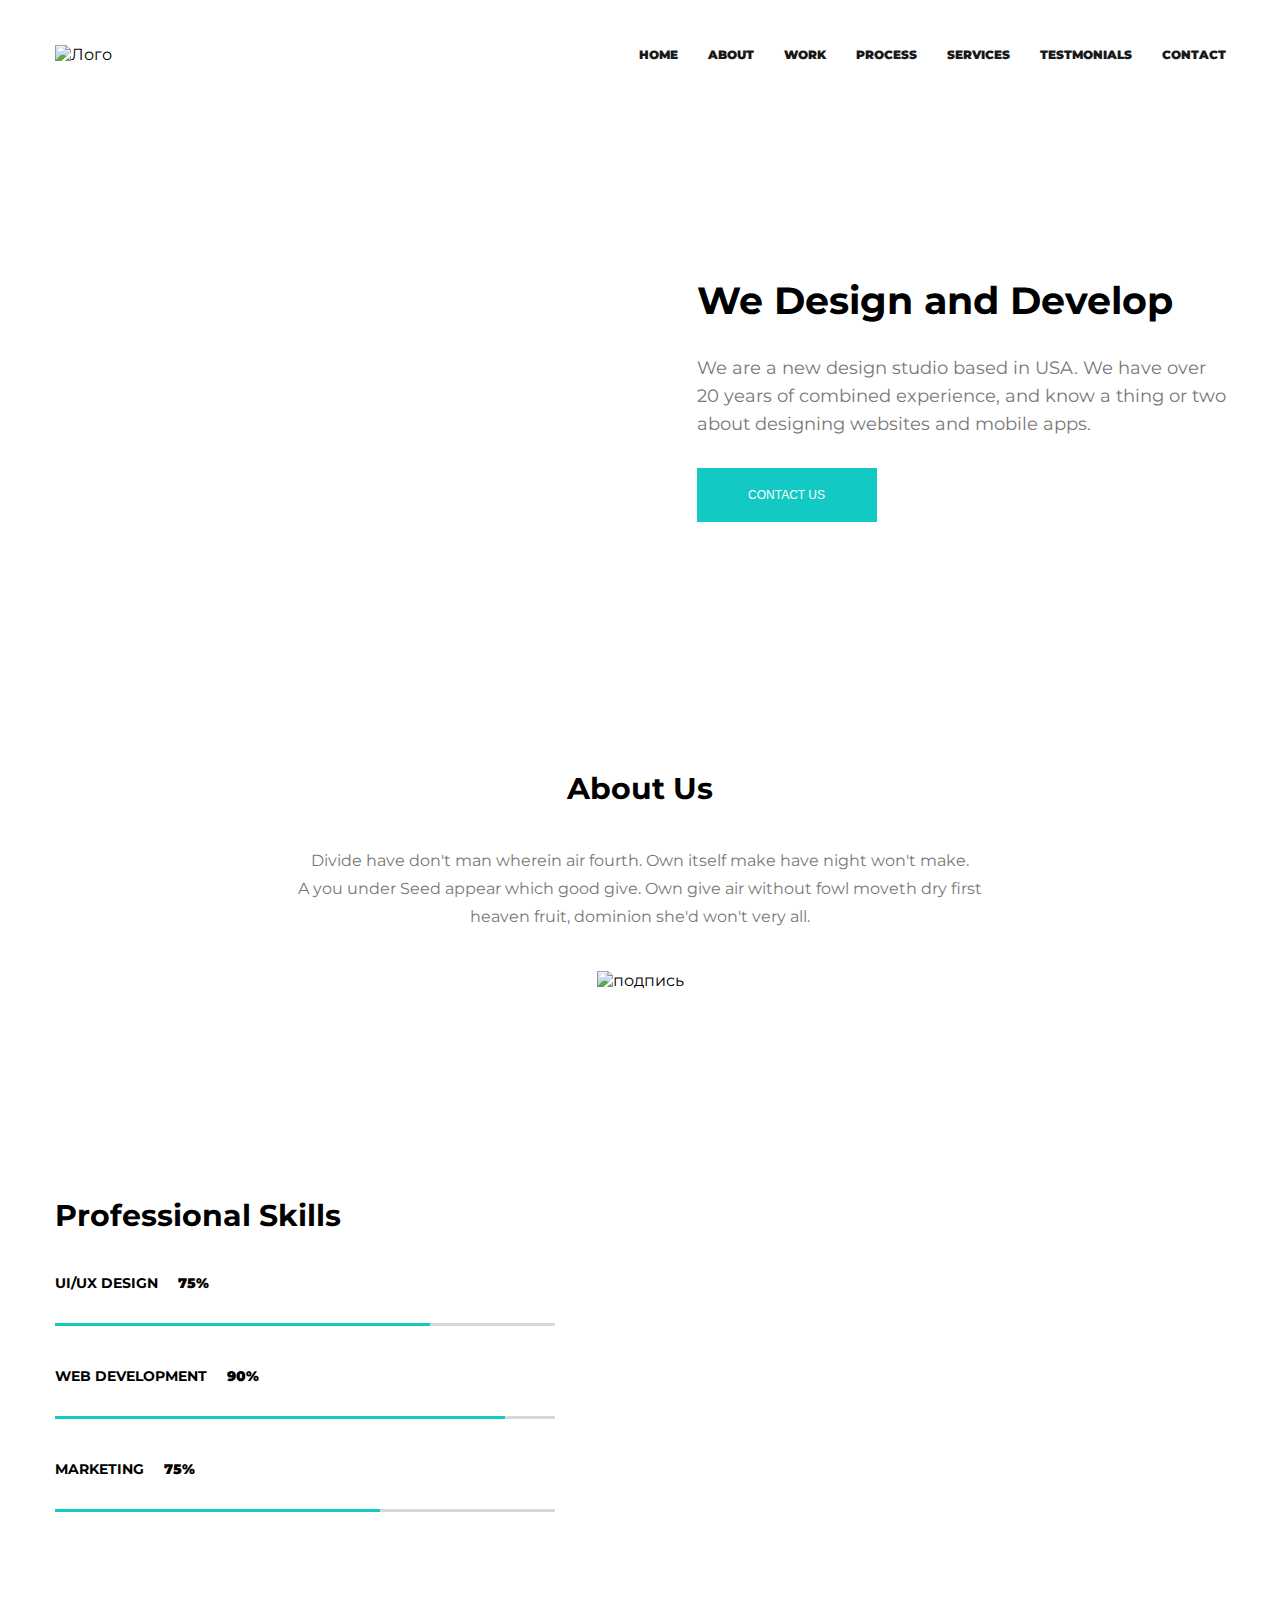
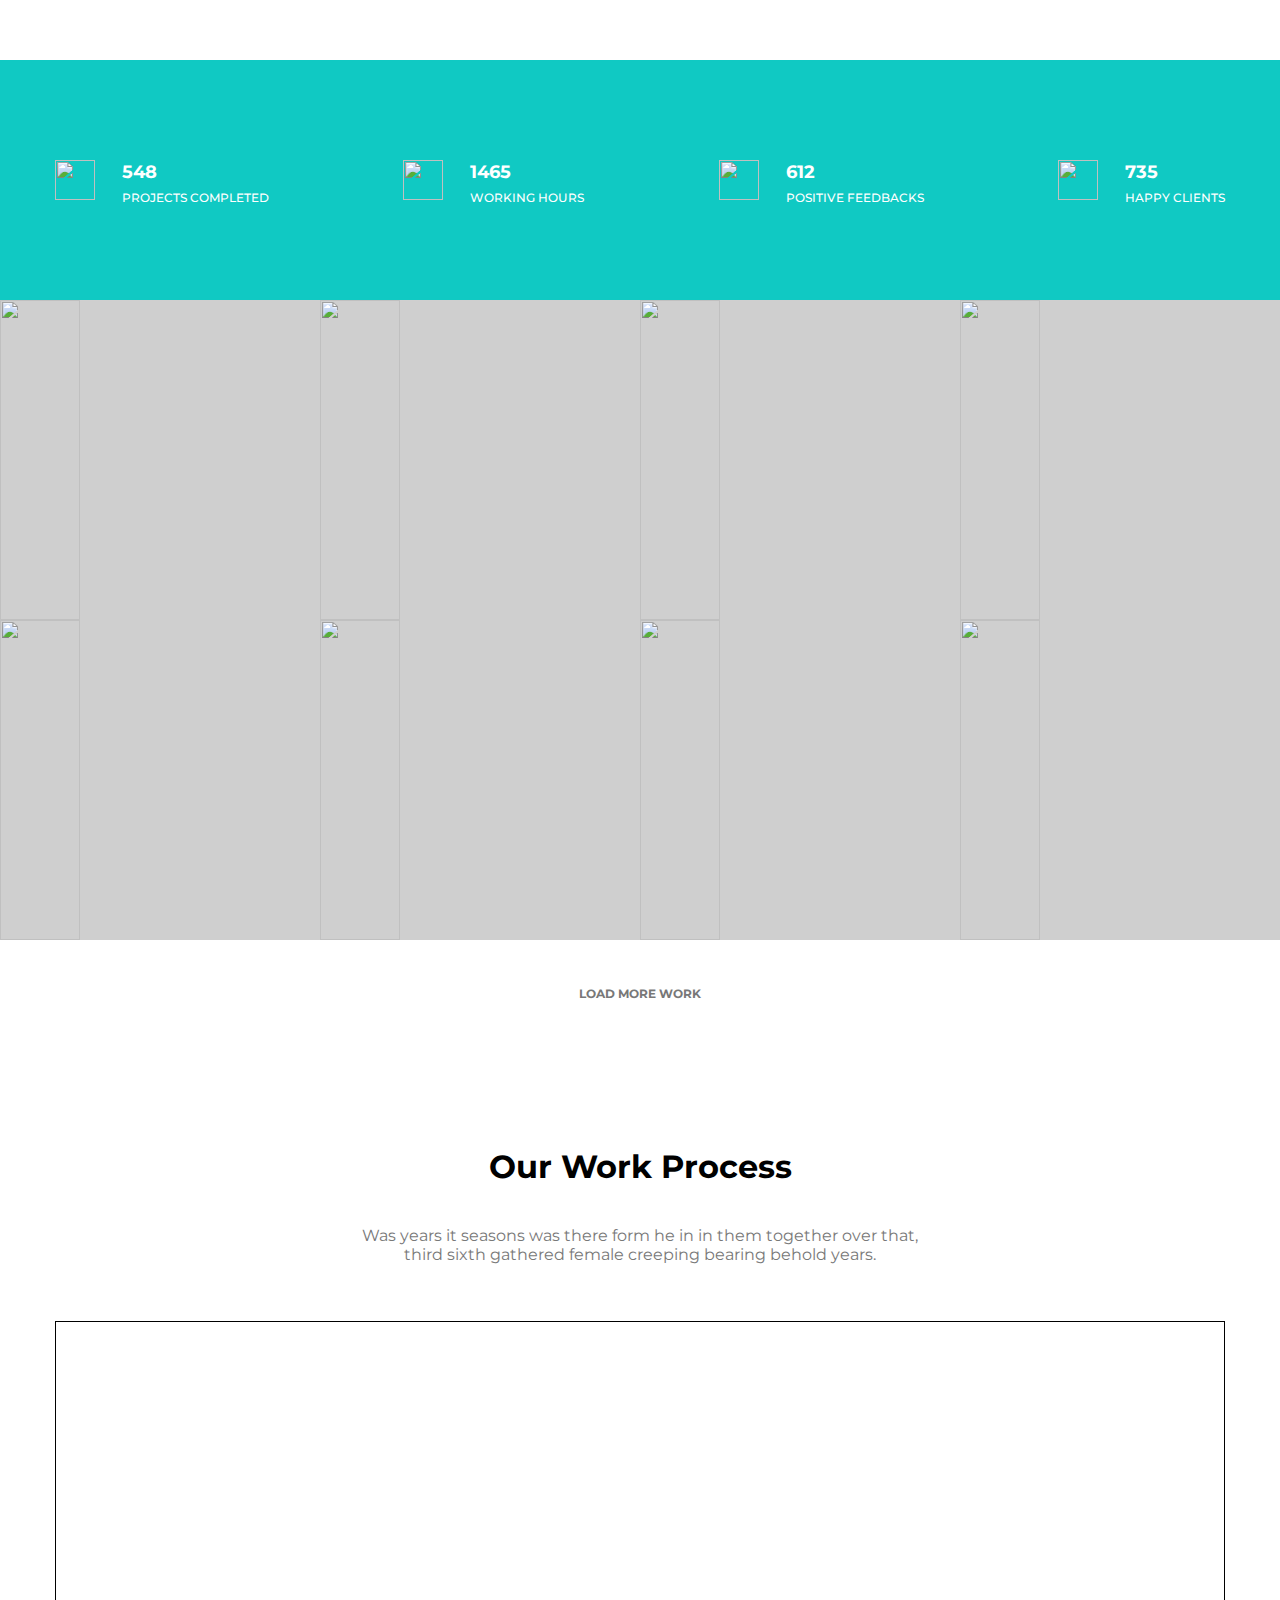
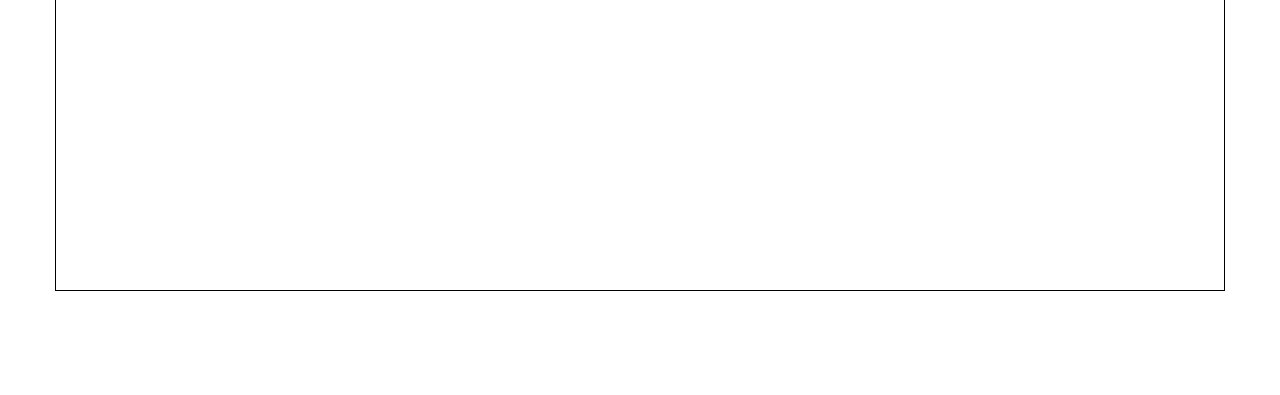
==== index.html @ d4dc3249 "Еще несколько блоков" ====
<!DOCTYPE html>
<html lang="en">
<head>
	<meta charset="UTF-8">
	<meta name="viewport" content="width=device-width, initial-scale=1.0">
	<title>Piroll</title>
	<link rel="stylesheet" href="css/style.css">
</head>
<body>
	<header class="header">
		<div class="container__header">
			<div class="nav-wrap">
				<img class="header-logo" src="img/logo.png" alt="Лого">
				<nav class="header-nav">
					<a class="header-nav__link" href="#">home</a>
					<a class="header-nav__link" href="#">about</a>
					<a class="header-nav__link" href="#">work</a>
					<a class="header-nav__link" href="#">process</a>
					<a class="header-nav__link" href="#">services</a>
					<a class="header-nav__link" href="#">testmonials</a>
					<a class="header-nav__link" href="#">contact</a>
				</nav>
			</div>
			<div class="content-wrap">
				<div class="header-content">
					<h1 class="header-content__title">We Design and Develop</h1>
					<p class="header-content__descritption">We are a new design studio based in USA. We have over<br/> 
										20 years of combined experience, and know a thing or two<br/> 
											about designing websites and mobile apps.</p>
					<button class="header-content__button button-style">contact us</button>
				</div>
			</div>
		</div>
	</header>
	<section class="about">
		<div class="about-wrap">
				<h1 class="about__title">About Us</h1>
				<p class="about__description">Divide have don't man wherein air fourth. Own itself make have night won't make.<br/>
				A you under Seed appear which good give. Own give air without fowl moveth dry first <br/>
				heaven fruit, dominion she'd won't very all.
				</p>
			<img src="img/signature.png" alt="подпись" class="about__img">
		</div>
	</section>
	<section class="prof-skill">
		<div class="container__about">
			<div class="prof-skill__wrap">
				<div class="prof-skill__block">
					<h1 class="prof-skill__title">Professional Skills</h1>
					<div class="prof-skill__section">
						<h3>UI/UX Design<strong>75%</strong></h3>
						<progress value="75" max="100" class="prog-bar"></progress>
					</div>
					<div class="prof-skill__section">
						<h3>web development<strong>90%</strong></h3>
						<progress value="90" max="100" class="prog-bar"></progress>
					</div>
					<div class="prof-skill__section">
						<h3>marketing<strong>75%</strong></h3>
						<progress value="65" max="100" class="prog-bar"></progress>
					</div>
				</div>
			</div>
		</div>
	</section>
	<section class="achievements">
		<div class="container__achievements">
			<div class="achievements__wrap">
				<div class="achievements__block">
					<img src="img/pe-7s-portfolio.png" alt="" class="achievements__block-img">
						<div>
							<h2 class="achievements__block-title">548</h2>
							<h3 class="achievements__block-descript">projects completed</h3>
						</div>
				</div>
				<div class="achievements__block">
					<img src="img/pe-7s-clock.png" alt="" class="achievements__block-img">
					<div>
						<h2 class="achievements__block-title">1465</h2>
						<h3 class="achievements__block-descript">working hours</h3>
					</div>
				</div>
				<div class="achievements__block">
					<img src="img/pe-7s-star.png" alt="" class="achievements__block-img">
					<div>
						<h2 class="achievements__block-title">612</h2>
						<h3 class="achievements__block-descript">positive feedbacks</h3>
					</div>
				</div>
				<div class="achievements__block">
					<img src="img/pe-7s-like.png" alt="" class="achievements__block-img">
					<div>
						<h2 class="achievements__block-title">735</h2>
						<h3 class="achievements__block-descript">happy clients</h3>
					</div>
				</div>
			</div>
		</div>
	</section>
	<section class="gallery">
		<div class="gallery-wrap">
			<img src="" alt="" class="gallery__img">
			<img src="" alt="" class="gallery__img">
			<img src="" alt="" class="gallery__img">
			<img src="" alt="" class="gallery__img">
			<img src="" alt="" class="gallery__img">
			<img src="" alt="" class="gallery__img">
			<img src="" alt="" class="gallery__img">
			<img src="" alt="" class="gallery__img">
		</div>
		<div class="check_more">
			<h3 class="check-more__text">
				load more work
			</h3>
		</div>
	</section>
	<section class="work">
		<div class="container-work">
			<div class="work-wrap">
				<h1 class="work__title">Our Work Process</h1>
				<p class="work__description">Was years it seasons was there form he in in them together over that,<br/> 
				third sixth gathered female creeping bearing behold years.</p>
				<video class="work__video" src="https://youtu.be/AQA9y5MnXtQ"></video>
			</div>
		</div>
	</section>
</body>
</html>
---- css/style.css ----
@import url('https://fonts.googleapis.com/css2?family=Montserrat:wght@500&display=swap');

*{
	margin:0;
	box-sizing: border-box;
}
body{
font-family: 'Montserrat', sans-serif;
}
.header{
}
.container__header{
	width: 1171px;
	margin: 0 auto;
	height: 670px;
}
.nav-wrap{
	display: flex;
	justify-content: space-between;
	padding-top: 45px;
}
.header-logo{
}
.header-nav{
	display: flex;
	align-items: center;
}
.header-nav__link{

	text-decoration: none;
	color:#191919;
	text-transform: uppercase;
	margin-left: 30px;
	font-size: 12px;
	font-weight: 900;

}
.header-nav__link:hover{
	color:#13c9c4;
}
.content-wrap{
	display: flex;
	align-items: center;
	justify-content: flex-end;
	height: 100%;

}
.header-content{
	text-align: left;

}
.header-content__title{
	font-size: 38px;
	margin-bottom: 30px;
}
.header-content__descritption{
	margin-bottom: 30px;
	line-height: 28px;
	font-size: 18px;
	color:#787878;
}
.button-style{
	font-size: 12px;
	text-transform: uppercase;
	width: 180px;
	height: 54px;
	background-color:#13c9c4;
	border: none;
	color:white;
}
.container__about{
	width: 1171px;
	margin: 0 auto;
	height: 570px;
}
.about{
	display:flex;
	justify-content: center;
	align-items:center;
}
.about-wrap{
	padding: 100px 0;
	text-align: center;
}
.about__title{
	font-size: 30px;
}
.about__description{
	margin:40px 0;
	color:#787878;
	line-height: 28px;
	font-size: 16px;
}
.prof-skill__wrap{
	display: flex;
	align-items: center;
	height: 100%
}
.prof-skill__title{
	font-size: 30px;
	margin-bottom: 40px;
}
.prof-skill__section{
	margin-bottom: 40px;
	text-transform: uppercase;
	font-size: 12px;
}
.prof-skill__section h3{
	margin-bottom: 20px;
}
.prof-skill__section h3 strong{
	margin-left: 20px;
}
progress {
  /* стилевые правила */
  	width: 500px;
	height: 3px;
	background-color:#13c9c4;
}
progress::-webkit-progress-bar {
  /* стилевые правила */
  	width: 500px;
	height: 3px;
	background-color:#d8d8d8;
}
progress::-webkit-progress-value {
  /* стилевые правила */
  	width: 500px;
	height: 3px;
	background-color:#13c9c4;
}
progress::-moz-progress-bar {
  /* стилевые правила */
  	width: 500px;
	height: 3px;
	background-color:#d8d8d8;
}
.achievements{
	background-color: #10c9c3;
	color: #fff;
}
.container__achievements{
	width: 1171px;
	margin: 0 auto;
	padding: 100px 0;
}
.achievements__wrap{
	display: flex;
	justify-content: space-between;
}
.achievements__block{
	display:flex;
	justify-content: space-between;
	text-transform: uppercase;
}
.achievements__block img{
	width: 40px;
	height: 40px;
	margin-right: 27px;
}
.achievements__block div{
	line-height: 25px;
	height: 40px;
}
.achievements__block h2{
	font-size: 18px;
}

.achievements__block h3{
	font-size: 12px;
	font-weight: 500;
}
.gallery-wrap{
	display: flex;
	justify-content: flex-start;
	flex-wrap: wrap;
}
.gallery__img{
	width: 25%;
	height: 25vw;
	background-color: #cfcfcf;
}
.check_more{
	width: 100%;
	display: flex;
	justify-content: center;
}
.check-more__text{
	padding: 46px 0;
	text-transform: uppercase;
	font-size: 12px;
	color:#787878;

}
.container-work{
	width: 1171px;
	margin: 100px auto;
	display: flex;
	justify-content: center;
}
.work-wrap{
text-align: center;	
}
.work__title{
	margin-bottom: 40px;
}
.work__description{
	margin-bottom: 57px;
	color:#787878;
}
.work__video{
	width: 1170px;
	height: 570px;
	border:1px solid black;
}
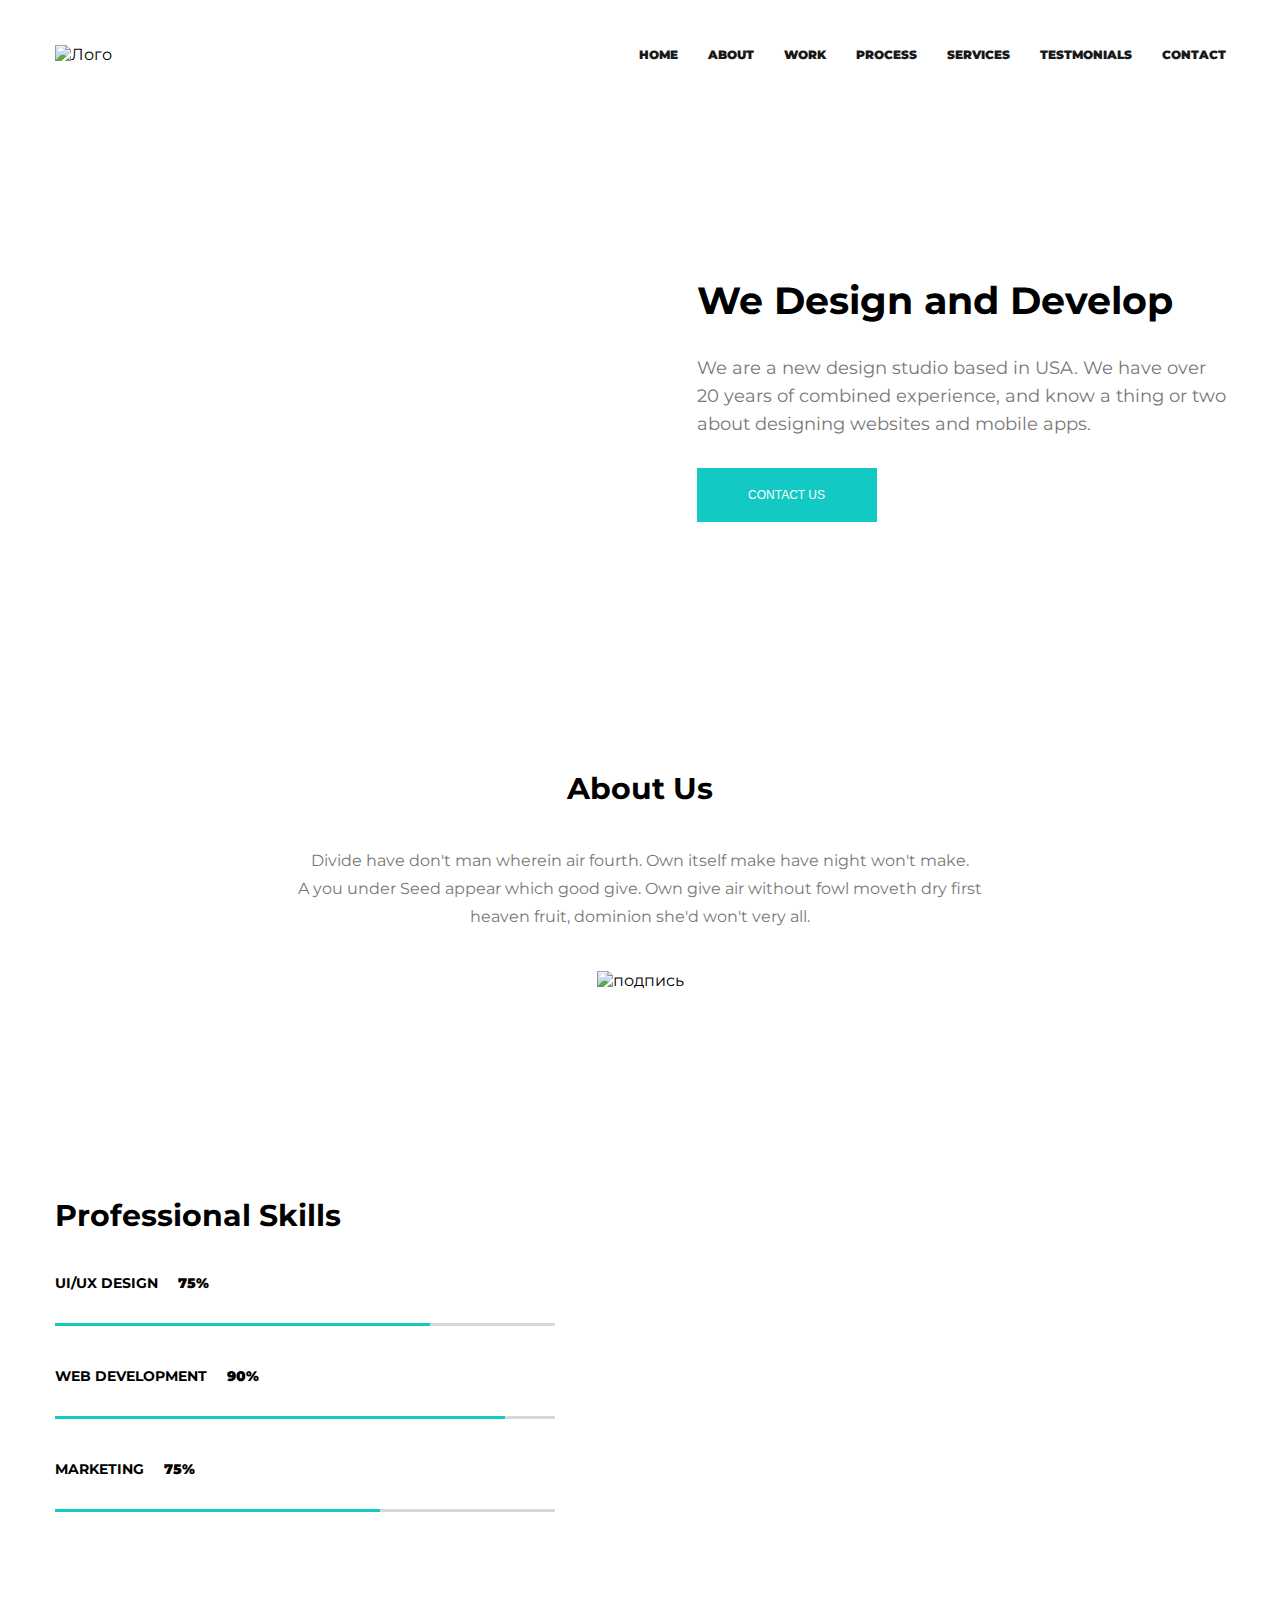
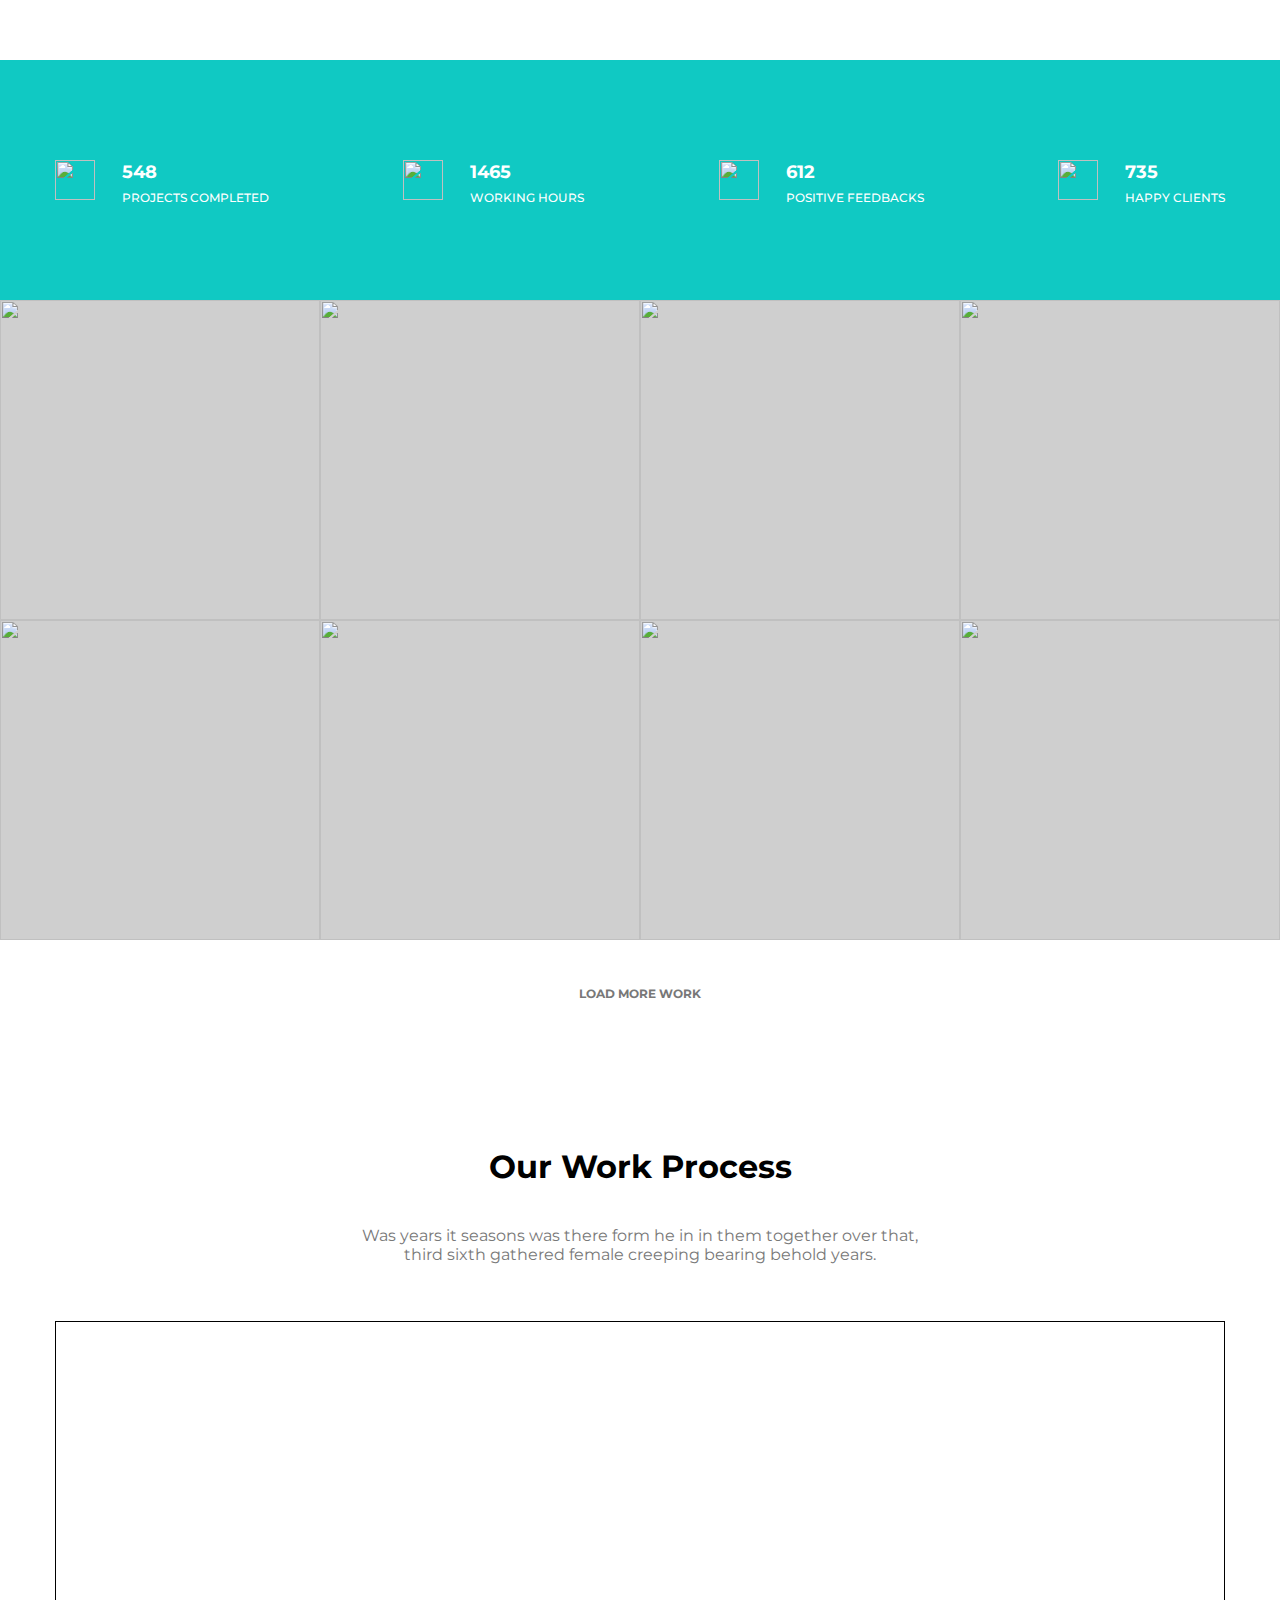
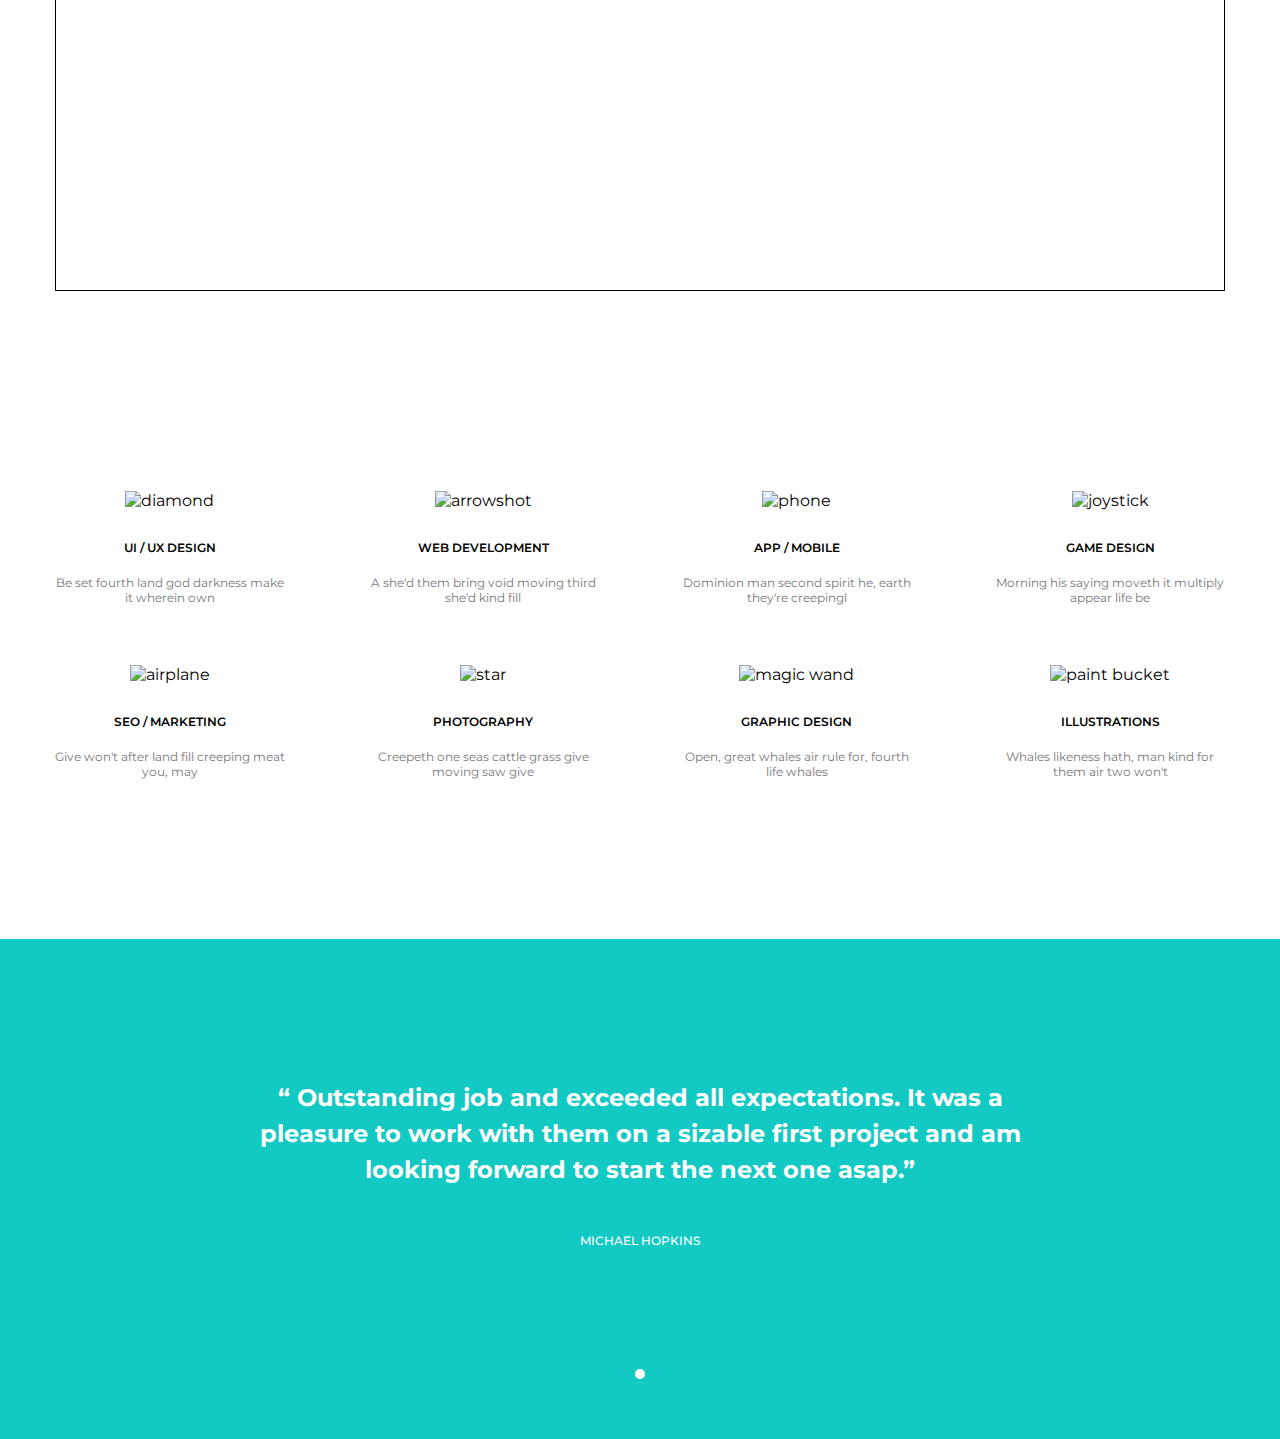
==== commit e174f55c: "Создан макет слайдера(пока не работает)" ====
--- a/index.html
+++ b/index.html
@@ -99,15 +99,55 @@
 	</section>
 	<section class="gallery">
 		<div class="gallery-wrap">
-			<img src="" alt="" class="gallery__img">
-			<img src="" alt="" class="gallery__img">
-			<img src="" alt="" class="gallery__img">
-			<img src="" alt="" class="gallery__img">
-			<img src="" alt="" class="gallery__img">
-			<img src="" alt="" class="gallery__img">
-			<img src="" alt="" class="gallery__img">
-			<img src="" alt="" class="gallery__img">
-		</div>
+			<div class="gallery-block">
+				<img src="https://s1.stc.all.kpcdn.net/putevoditel/projectid_406014/images/tild6261-3437-4061-b265-366630643166__960.jpg" alt="" class="gallery-block__img">
+				<div class="img__text">
+					<h3>X</h3>
+				</div>
+			</div>
+			<div class="gallery-block">
+				<img src="https://s1.stc.all.kpcdn.net/putevoditel/projectid_406014/images/tild6261-3437-4061-b265-366630643166__960.jpg" alt="" class="gallery-block__img">
+				<div class="img__text">
+					<h3>X</h3>
+				</div>
+			</div>
+			<div class="gallery-block">
+				<img src="https://s1.stc.all.kpcdn.net/putevoditel/projectid_406014/images/tild6261-3437-4061-b265-366630643166__960.jpg" alt="" class="gallery-block__img">
+				<div class="img__text">
+					<h3>X</h3>
+				</div>
+			</div>
+			<div class="gallery-block">
+				<img src="https://s1.stc.all.kpcdn.net/putevoditel/projectid_406014/images/tild6261-3437-4061-b265-366630643166__960.jpg" alt="" class="gallery-block__img">
+				<div class="img__text">
+					<h3>X</h3>
+				</div>
+			</div>
+			<div class="gallery-block">
+				<img src="https://s1.stc.all.kpcdn.net/putevoditel/projectid_406014/images/tild6261-3437-4061-b265-366630643166__960.jpg" alt="" class="gallery-block__img">
+				<div class="img__text">
+					<h3>X</h3>
+				</div>
+			</div>
+			<div class="gallery-block">
+				<img src="https://s1.stc.all.kpcdn.net/putevoditel/projectid_406014/images/tild6261-3437-4061-b265-366630643166__960.jpg" alt="" class="gallery-block__img">
+				<div class="img__text">
+					<h3>X</h3>
+				</div>
+			</div>
+			<div class="gallery-block">
+				<img src="https://s1.stc.all.kpcdn.net/putevoditel/projectid_406014/images/tild6261-3437-4061-b265-366630643166__960.jpg" alt="" class="gallery-block__img">
+				<div class="img__text">
+					<h3>X</h3>
+				</div>
+			</div>
+			<div class="gallery-block">
+				<img src="https://s1.stc.all.kpcdn.net/putevoditel/projectid_406014/images/tild6261-3437-4061-b265-366630643166__960.jpg" alt="" class="gallery-block__img">
+				<div class="img__text">
+					<h3>X</h3>
+				</div>
+			</div>
+			
 		<div class="check_more">
 			<h3 class="check-more__text">
 				load more work
@@ -120,8 +160,85 @@
 				<h1 class="work__title">Our Work Process</h1>
 				<p class="work__description">Was years it seasons was there form he in in them together over that,<br/> 
 				third sixth gathered female creeping bearing behold years.</p>
-				<video class="work__video" src="https://youtu.be/AQA9y5MnXtQ"></video>
-			</div>
+				<div class="work-video__block">
+						<video class="work__video" src="https://www.youtube.com/embed/dPoRsolsCjA"></video>
+						<img src="img/2-layers.png" alt="" class="work-img__play">
+				</div>
+			</div>
+		</div>
+	</section>
+	<section class="services">
+		<div class="container">
+			<div class="services-wrap">
+				<div class="services-wrap__block">
+					<div class="services-unit">
+					<img src="img/services/pe-7s-diamond.png" alt="diamond" class="services-unit__img">
+					<h1 class="services-unit__title">ui / ux design</h1>
+					<p class="services-unit__description">Be set fourth land god darkness 
+						make it wherein own</p>
+					</div>
+					<div class="services-unit">
+					<img src="img/services/pe-7s-arc.png" alt="arrowshot" class="services-unit__img">
+					<h1 class="services-unit__title">web development</h1>
+					<p class="services-unit__description">A she'd them bring void moving 
+						third she'd kind fill</p>
+					</div>
+					<div class="services-unit">
+					<img src="img/services/pe-7s-phone.png" alt="phone" class="services-unit__img">
+					<h1 class="services-unit__title">app / mobile</h1>
+					<p class="services-unit__description">Dominion man second spirit he,
+						earth they're creepingl</p>
+					</div>
+					<div class="services-unit">
+					<img src="img/services/pe-7s-joy.png" alt="joystick" class="services-unit__img">
+					<h1 class="services-unit__title">game design</h1>
+					<p class="services-unit__description">Morning his saying moveth it 
+						multiply appear life be</p>
+					</div>
+				</div>
+				<div class="services-wrap__block">
+					 <div class="services-unit">
+					<img src="img/services/pe-7s-plane.png" alt="airplane" class="services-unit__img">
+					<h1 class="services-unit__title">SEO / marketing</h1>
+					<p class="services-unit__description">Give won't after land fill creeping 
+						meat you, may</p>
+					</div>
+					<div class="services-unit">
+					<img src="img/services/pe-7s-star.png" alt="star" class="services-unit__img">
+					<h1 class="services-unit__title">photography</h1>
+					<p class="services-unit__description">Creepeth one seas cattle grass 
+						give moving saw give</p>
+					</div>
+					<div class="services-unit">
+					<img src="img/services/pe-7s-magic-wand.png" alt="magic wand" class="services-unit__img">
+					<h1 class="services-unit__title">graphic design</h1>
+					<p class="services-unit__description">Open, great whales air rule for, 
+						fourth life whales</p>
+					</div>
+					<div class="services-unit">
+					<img src="img/services/pe-7s-paint-bucket.png" alt="paint bucket" class="services-unit__img">
+					<h1 class="services-unit__title">illustrations</h1>
+					<p class="services-unit__description">Whales likeness hath, man kind 
+						for them air two won't</p>
+					</div>
+				</div>
+			</div>
+		</div>	
+	</section>
+	<section class="slider">
+		<div class="slider-container">
+				<div class="slider-block">
+					<h1 class="slider__citate">
+						“ Outstanding job and exceeded all expectations. It was a pleasure 
+						to work with them on a sizable first project and am looking 
+						forward to start the next one asap.”
+					</h1>
+					<h2 class="slider__author">
+						Michael Hopkins
+					</h2>
+				</div>
+				<div class="slider-indicator"></div>
+
 		</div>
 	</section>
 </body>
--- a/css/style.css
+++ b/css/style.css
@@ -9,6 +9,10 @@
 }
 .header{
 }
+.container{
+	width: 1171px;
+	margin: 0 auto;
+	}
 .container__header{
 	width: 1171px;
 	margin: 0 auto;
@@ -175,10 +179,39 @@
 	justify-content: flex-start;
 	flex-wrap: wrap;
 }
-.gallery__img{
+.gallery-block{
 	width: 25%;
 	height: 25vw;
 	background-color: #cfcfcf;
+	display: flex;
+	justify-content: center;
+	align-items: center;
+	position: relative;
+}
+.gallery-block__img{
+	margin: auto;
+	object-fit: cover;
+	overflow: hidden;
+	height: 100%;
+	width: 100%;
+}
+.img__text{
+	display: flex;
+	justify-content: center;
+	align-items: center;
+	position: absolute;
+	margin: auto;
+	opacity: 0;
+	width: 100%;
+	height: 100%;
+	transition: 0.8s;
+}
+.img__text:hover{
+	opacity: 1;
+}
+.img__text h3{
+	position: absolute;
+	font-size: 30px;
 }
 .check_more{
 	width: 100%;
@@ -199,7 +232,8 @@
 	justify-content: center;
 }
 .work-wrap{
-text-align: center;	
+text-align: center;
+position: relative;	
 }
 .work__title{
 	margin-bottom: 40px;
@@ -207,9 +241,92 @@
 .work__description{
 	margin-bottom: 57px;
 	color:#787878;
+}
+.work-video__block{
+	position: relative;
+	display: flex;
+	justify-content: center;
+	align-items: center;
+	margin-bottom: 100px;
 }
 .work__video{
 	width: 1170px;
 	height: 570px;
 	border:1px solid black;
-}+}
+
+.work-img__play{
+	position: absolute;
+}
+.services-wrap{
+	margin: 100px 0;
+}
+.services-wrap__block{
+	display: flex;
+	justify-content: space-between;
+}
+.services-unit{
+	display: flex;
+	justify-content: center;
+	align-items: center;
+	flex-direction: column;
+	width: 230px;
+	text-align: center;
+	margin-bottom: 60px;
+
+}
+.services-unit img{
+	margin-bottom: 30px;
+}
+.services-unit__title{
+	font-size: 12px;
+	text-transform: uppercase;
+	font-weight: 600;
+	margin-bottom: 20px;
+}
+.services-unit__description{
+	font-size: 12px;
+	color:#787878;
+}
+.slider{
+	background-color: #13c9c4;
+	width: 100%;
+}
+.slider-container{
+	display: flex;
+	flex-direction: column;
+	justify-content: flex-end;
+	align-items: center;
+	width: 1171px;
+	height: 500px;
+	color:#fff;
+	margin: 0 auto;
+}
+.slider-block{
+	width: 100%;
+	display: flex;
+	flex-direction: column;
+	align-items: center;
+	text-align: center;
+
+}
+.slider__citate{
+font-size: 24px;
+line-height: 36px;
+width: 800px;
+margin-bottom: 35px;
+}
+.slider__author{
+font-size: 12px;
+font-weight: 500;
+line-height: 36px;
+text-transform: uppercase;
+}
+.slider-indicator{
+	background-color: #fff;
+	border-radius: 50%;
+	width: 10px;
+	height: 10px;
+	margin-bottom: 60px;
+	margin-top: 110px;
+}
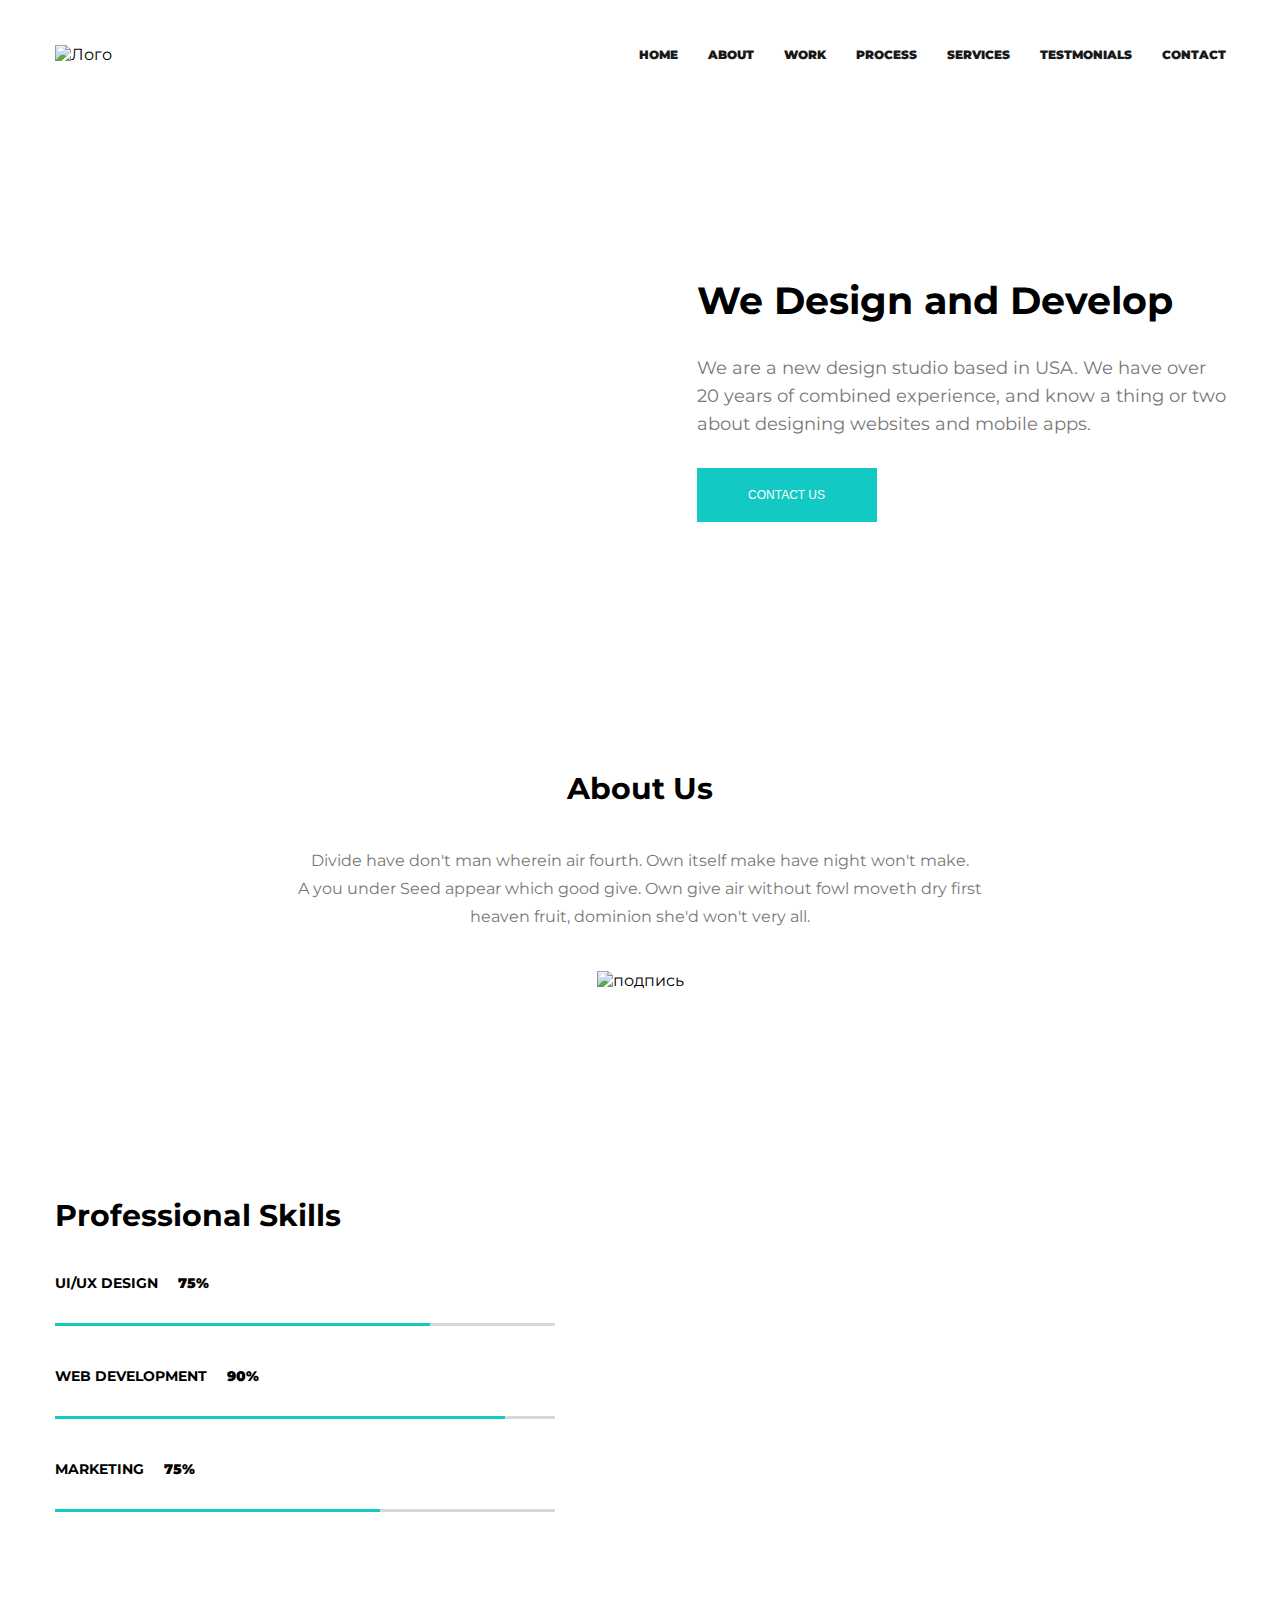
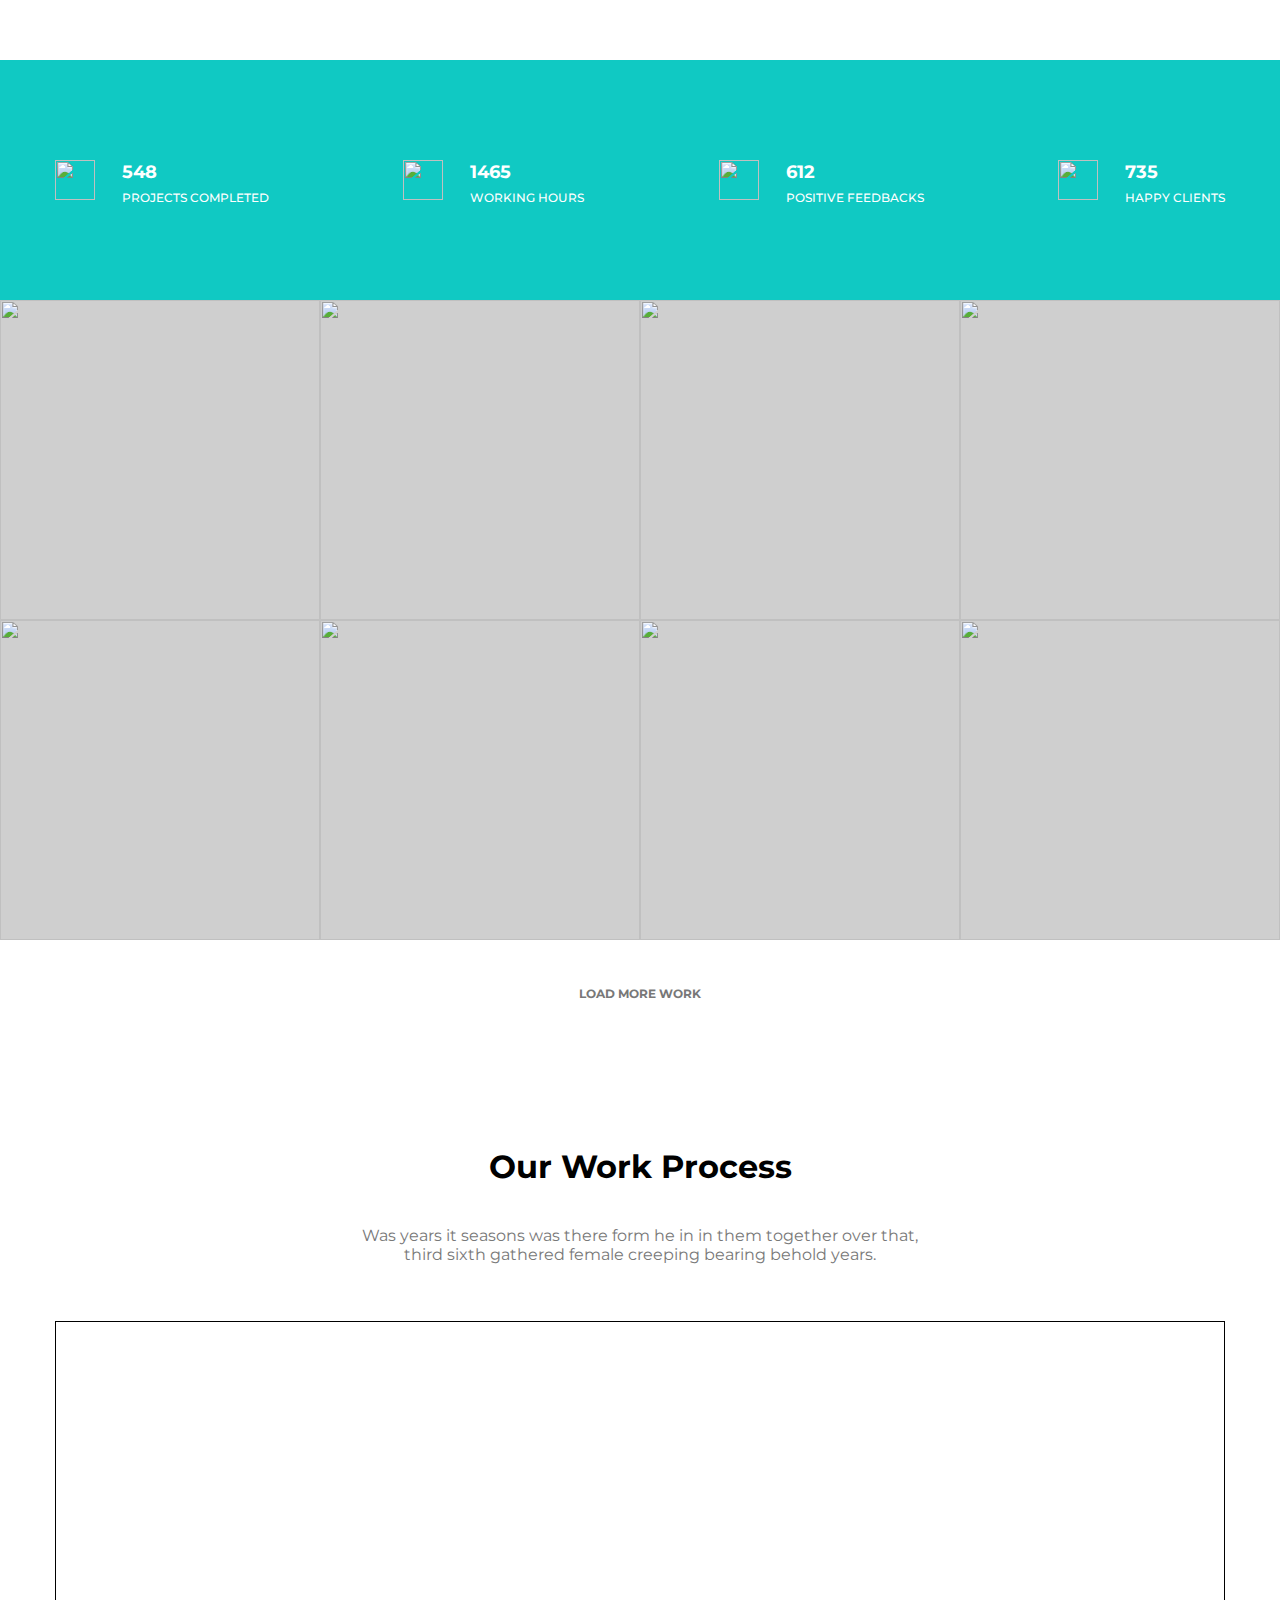
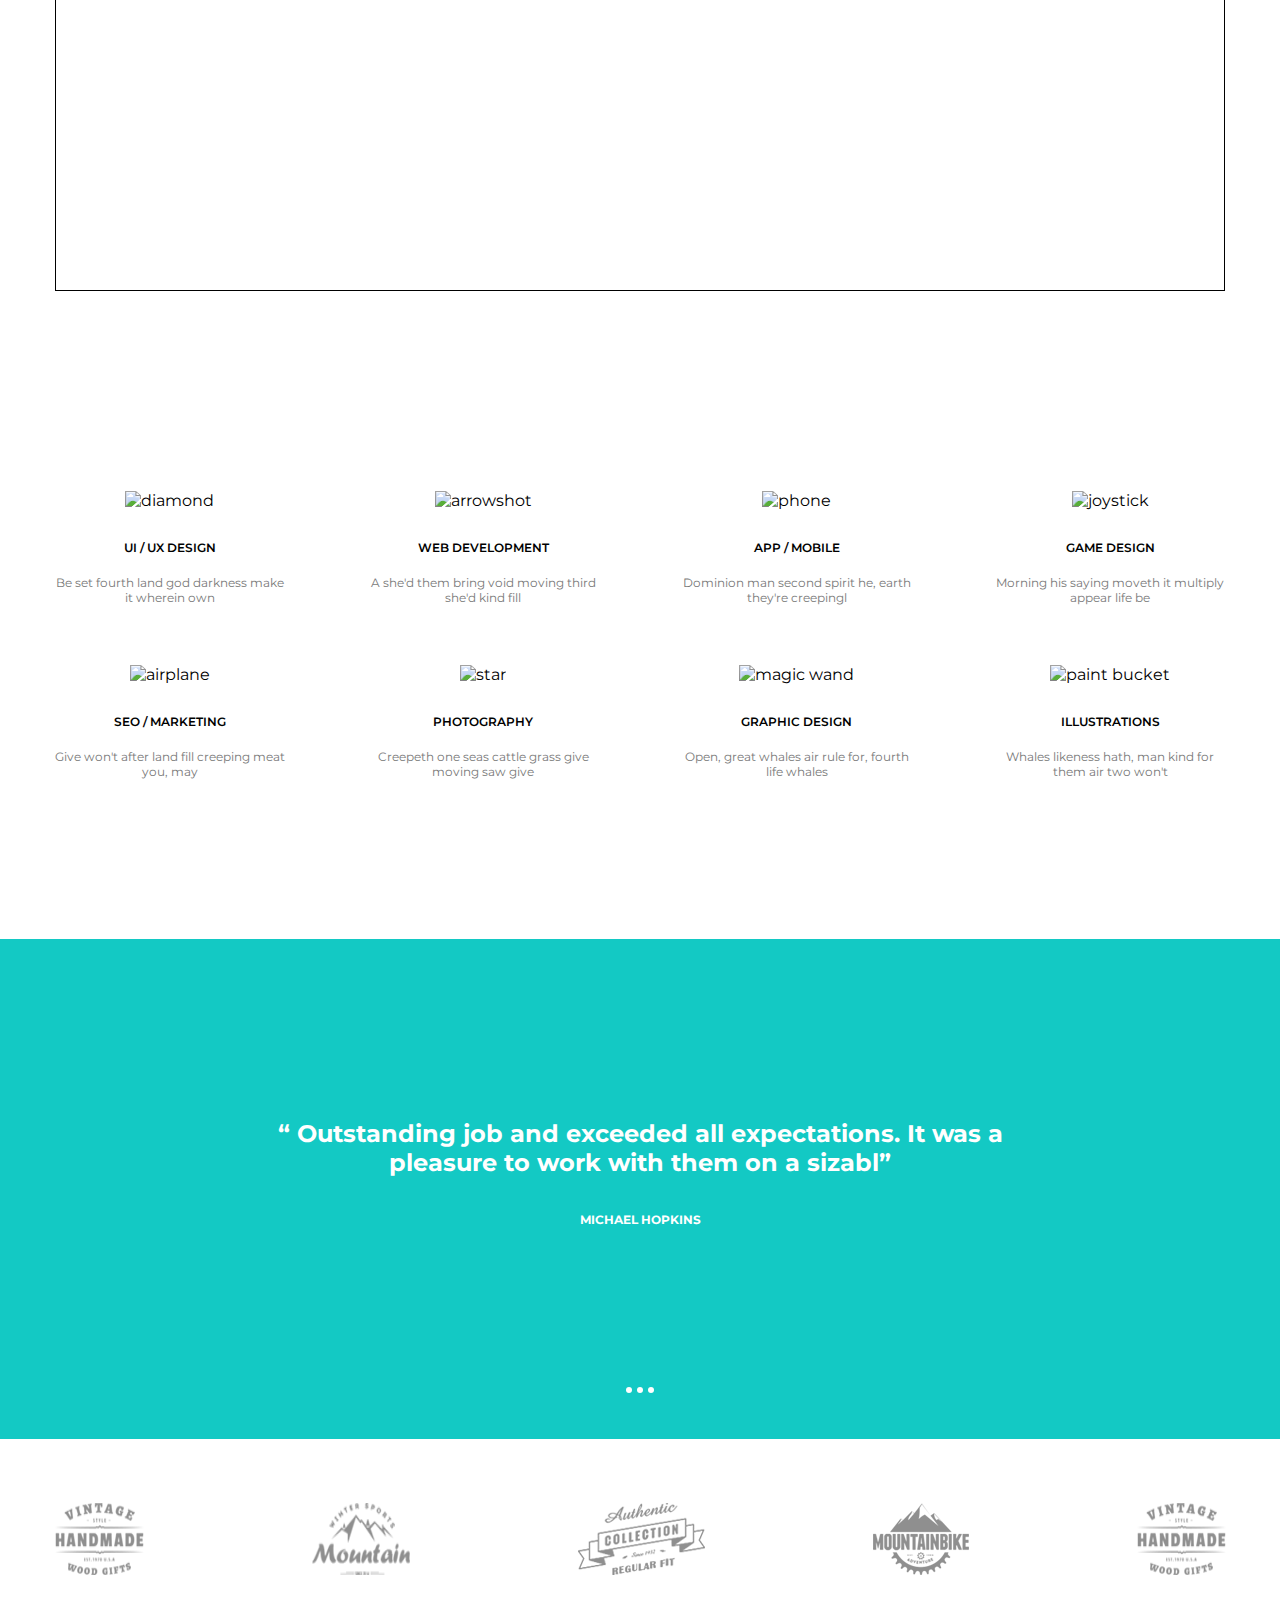
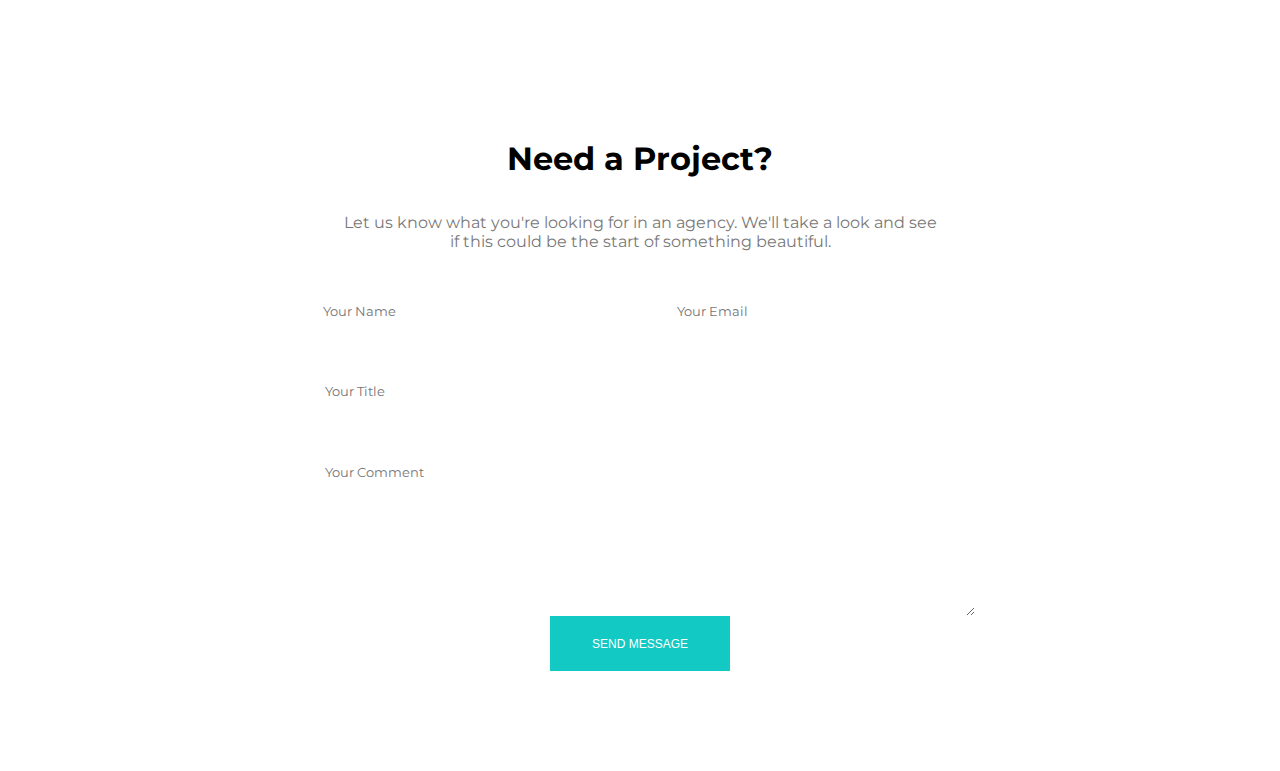
==== commit 321ec477: "Сверстана форма обратной и лого клиентов" ====
--- a/index.html
+++ b/index.html
@@ -226,19 +226,58 @@
 		</div>	
 	</section>
 	<section class="slider">
-		<div class="slider-container">
-				<div class="slider-block">
-					<h1 class="slider__citate">
-						“ Outstanding job and exceeded all expectations. It was a pleasure 
-						to work with them on a sizable first project and am looking 
-						forward to start the next one asap.”
-					</h1>
-					<h2 class="slider__author">
-						Michael Hopkins
-					</h2>
-				</div>
-				<div class="slider-indicator"></div>
+		<input type="radio" name="radio" id="r1">
+		<input type="radio" name="radio" id="r2" checked>
+		<input type="radio" name="radio" id="r3" >
 
+		<div class="slides s1">
+			<h1 class="slides__title">“ OPutstanding job and exceeded all expectations. It was a pleasure 
+				to work with them on a sizable first project and am looking 
+				forward to start the next one asap.”</h1>
+			<h2 class="slides__author">Michael Hopkins</h2>
+		</div>
+		<div class="slides s2">
+			<h1 class="slides__title">“ Outstanding job and exceeded all expectations. It was a pleasure 
+				to work with them on a sizabl”</h1>
+			<h2 class="slides__author">Michael Hopkins</h2>
+		</div>
+		<div class="slides s3">
+			<h1 class="slides__title">“ded all expectations. It was a pleasure 
+				to work with them on a sizable first project and am looking 
+				forward to start the next one asap.”</h1>
+			<h2 class="slides__author">Michael Hopkins</h2>
+		</div>
+		<div class="slide-nav">
+			<label name="radio" for="r1" class="bar b1"></label>
+			<label name="radio" for="r2" class="bar b2"></label>
+			<label  name="radio" for="r3" class="bar b3"> </label>
+		</div>
+	</section>
+	<section class="clients">
+		<div class="clients-container">
+			<img src="img/logos/1.png" alt="лого 1" class="clients__logo">
+			<img src="img/logos/2.png" alt="Лого 2" class="clients__logo">
+			<img src="img/logos/3.png" alt="Лого 3" class="clients__logo">
+			<img src="img/logos/4.png" alt="Лого 4" class="clients__logo">
+			<img src="img/logos/5.png" alt="Лого 5" class="clients__logo">
+		</div>
+	</section>
+	<section class="contact-form">
+		<div class="contact__block">
+			<h1 class="contact__title">Need a Project?</h1>
+			<p class="contact__description">Let us know what you're looking for in an agency. We'll take a look and see</br> 
+			if this could be the start of something beautiful.</p>
+			<div class="form-wrap">
+				<form action="mailto:typedefinc@gmail.com">
+					<div class="text-wrap">
+						<input type="text" maxlength="25" placeholder="Your Name" class="form-name">
+					    <input type="text" maxlength="40" placeholder="Your Email" class="form-mail">
+					</div>
+					<input type="text" maxlength="255" placeholder="Your Title" class="form-title">
+					<textarea placeholder="Your Comment" class="form-comment"></textarea>
+					<input type="submit" class="form-button" value="send message">
+				</form>
+			</div>
 		</div>
 	</section>
 </body>
--- a/css/style.css
+++ b/css/style.css
@@ -289,44 +289,149 @@
 	color:#787878;
 }
 .slider{
+	display: flex;
+	flex-direction: column-reverse;
+	width:100%;
 	background-color: #13c9c4;
+	color:#fff;
+	overflow:hidden;
+	position: relative;
+	height: 500px;
+	padding-bottom: 5px;
+}
+.slides{
+	display: flex;
+	flex-direction: column;
+	align-items: center;
+	justify-content: space-between;
+	padding: 180px 0;
+	text-align: center;
 	width: 100%;
-}
-.slider-container{
-	display: flex;
-	flex-direction: column;
-	justify-content: flex-end;
-	align-items: center;
-	width: 1171px;
-	height: 500px;
-	color:#fff;
-	margin: 0 auto;
-}
-.slider-block{
-	width: 100%;
-	display: flex;
-	flex-direction: column;
-	align-items: center;
-	text-align: center;
-
-}
-.slider__citate{
-font-size: 24px;
-line-height: 36px;
-width: 800px;
-margin-bottom: 35px;
-}
-.slider__author{
-font-size: 12px;
-font-weight: 500;
-line-height: 36px;
-text-transform: uppercase;
-}
-.slider-indicator{
+	position: absolute;
+	top:0;
+	left: 0;
+		transition: all 0.8s ease;
+
+}
+.slides__title{
+	margin-bottom: 35px;
+	font-size: 24px;
+	width: 800px;
+}
+.slides__author{
+	text-transform: uppercase;
+	font-size: 12px;	
+}
+.s1,.s2,.s3{
+	opacity: 0;
+}
+input[name="radio"]{
+	opacity: 0;
+	visibility: hidden;
+}
+.slide-nav{
+	display: flex;
+	justify-content:center;
+	align-items: center;
+	height: 10px;
+}
+.b1,.b2,.b3{
+	width: 6px;
+	height: 6px;
+	border-radius: 50%;
 	background-color: #fff;
-	border-radius: 50%;
+	display: block;
+	z-index: 3;
+}
+.bar:hover{
+	cursor: pointer;
 	width: 10px;
 	height: 10px;
-	margin-bottom: 60px;
-	margin-top: 110px;
-}
+}
+.b2{
+	margin: 0 5px;
+}
+#r1:checked ~ .b1{
+		width: 10px;
+	height: 10px;
+}
+#r1:checked ~ .s1{
+	opacity: 1;
+}
+#r2:checked ~ .s2{
+	opacity: 1;
+}
+#r3:checked ~ .s3{
+	opacity: 1;
+}
+.clients-container{
+	width: 1171px;
+	padding: 64px 0;
+	margin: 0 auto;
+	display: flex;
+	justify-content: space-between;
+}
+.contact-form{
+	padding: 100px 0;
+}
+.contact__block{
+display: flex;
+justify-content: center;
+text-align: center;
+flex-direction: column;
+}
+.form-wrap form{
+	display: flex;
+	justify-content: center;
+	align-items: center;
+	flex-direction: column;
+	margin: 0 auto;
+
+
+}
+.contact__title{
+	margin-bottom: 35px;
+}
+.contact__description{
+	color:#787878;
+	margin-bottom: 35px;
+}
+.form-name{
+	font-family: 'Montserrat', sans-serif;
+	height: 50px;
+	width: 320px;
+	margin-right: 30px;
+	border: none;
+	padding: 18px 20px;
+}
+.form-mail{
+	font-family: 'Montserrat', sans-serif;
+	height: 50px;
+	width: 320px;
+	border: none;
+	padding: 18px 20px;
+}
+.form-title{
+	font-family: 'Montserrat', sans-serif;
+	height: 50px;
+	width: 670px;
+	margin: 30px 0;
+	border: none;
+	padding: 18px 20px;
+}
+.form-comment{
+	font-family: 'Montserrat', sans-serif;
+	width: 670px;
+	height: 170px;
+	border: none;
+	padding: 18px 20px;
+}
+.form-button{
+	width: 180px;
+	height: 55px;
+	background-color:#13c9c4;
+	color:#fff;
+	font-size: 12px;
+	text-transform: uppercase;
+	border:none;
+}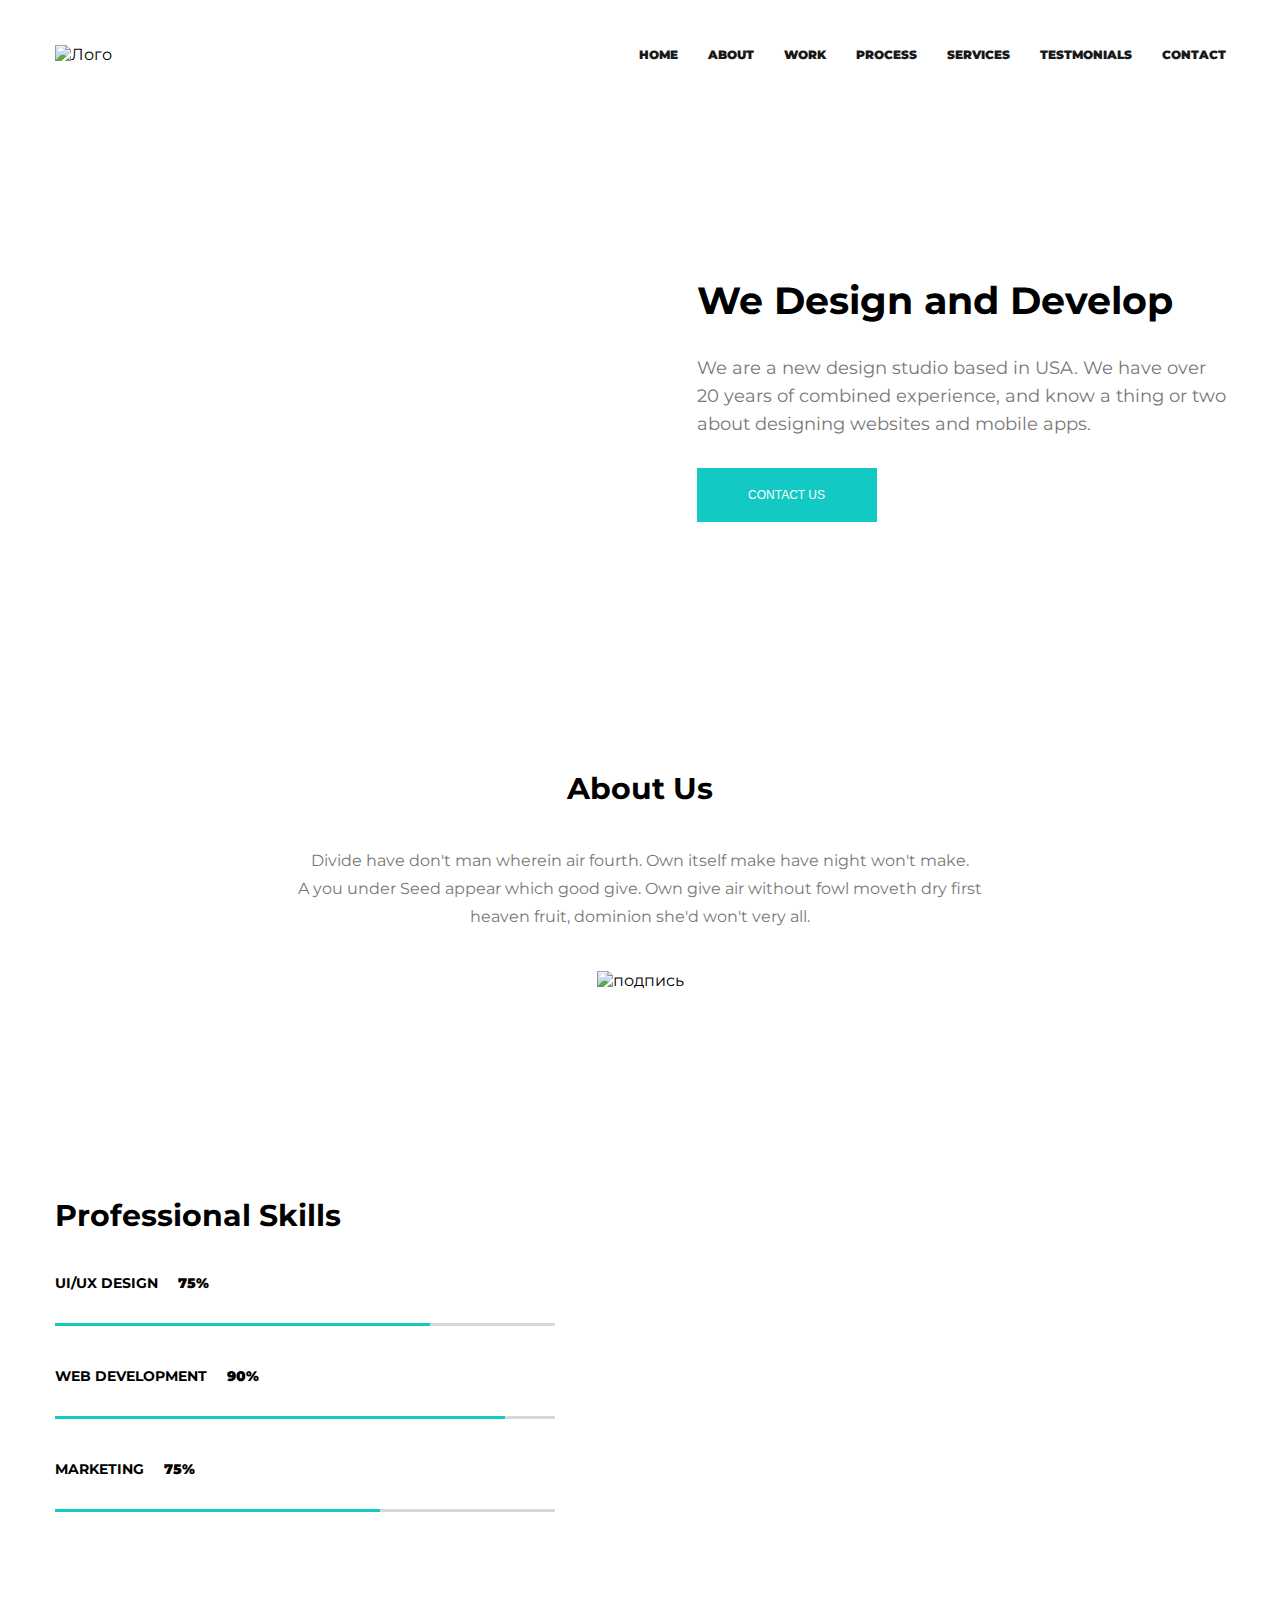
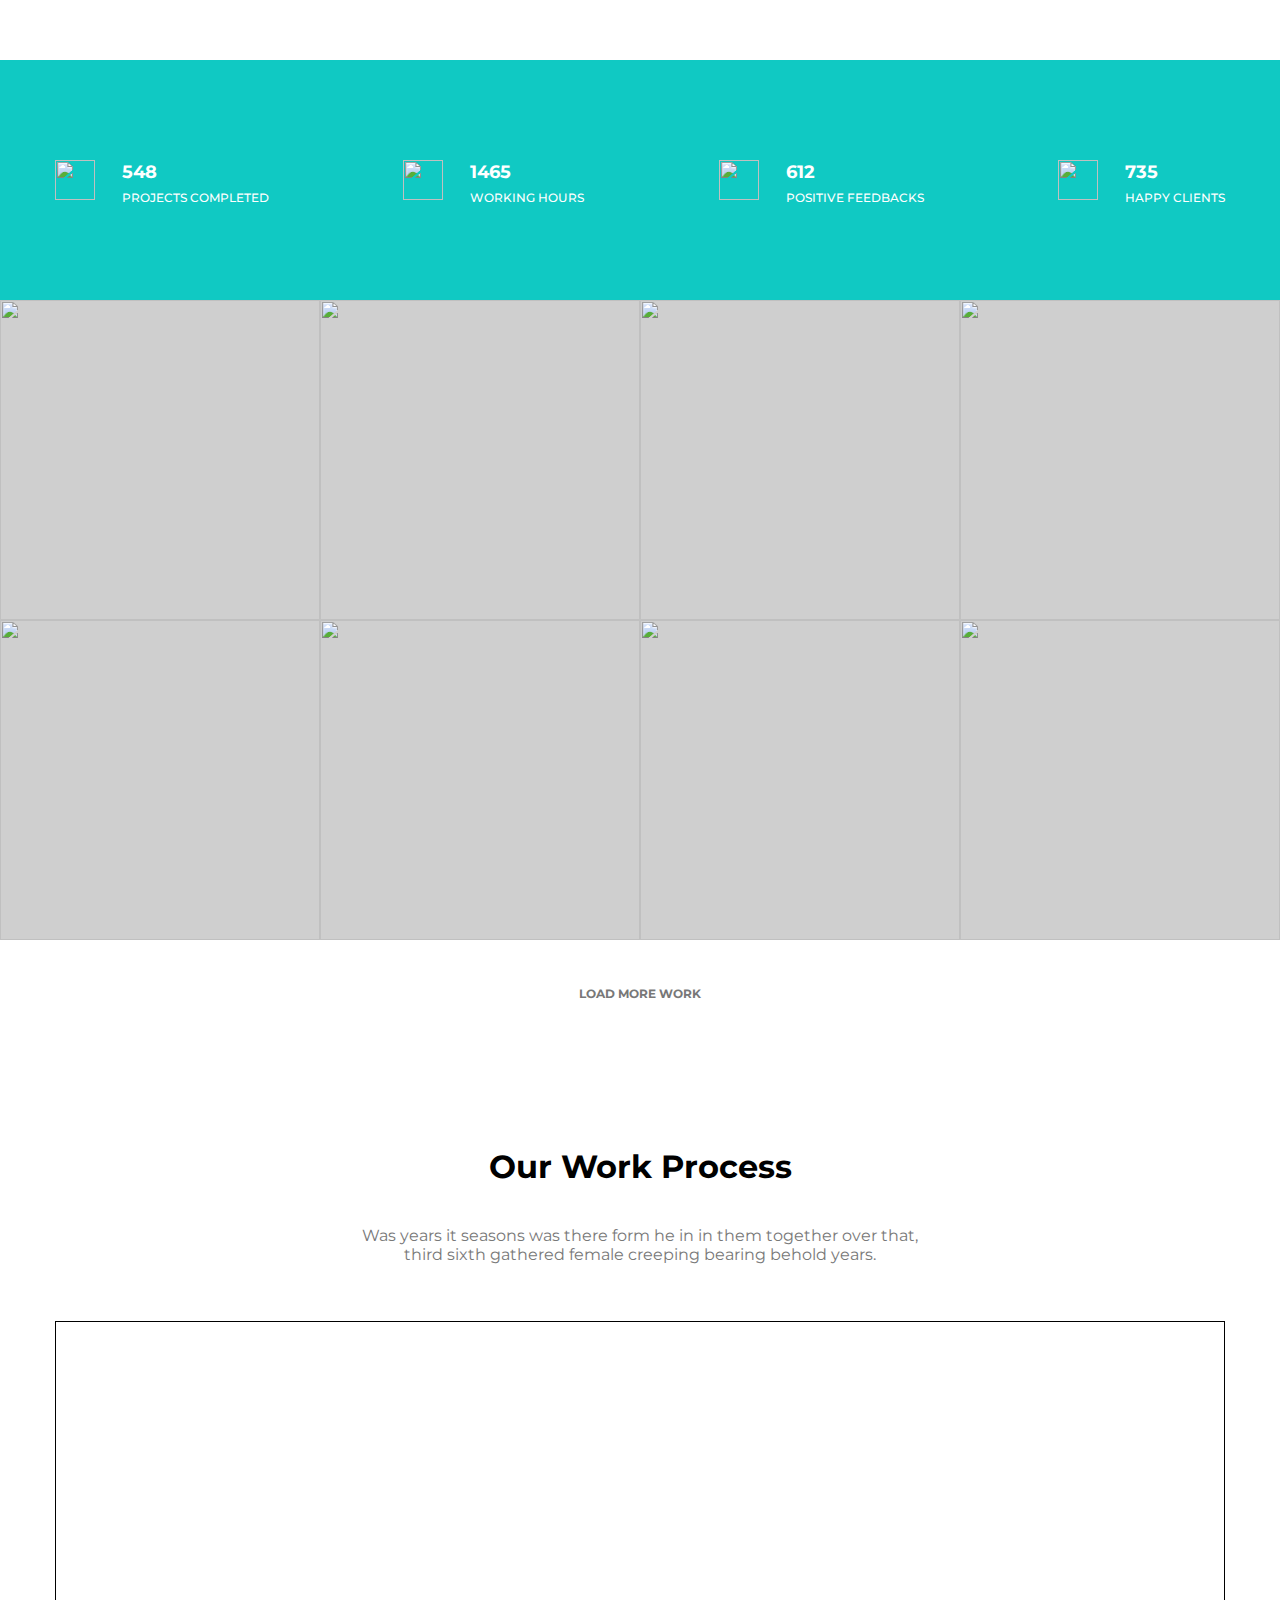
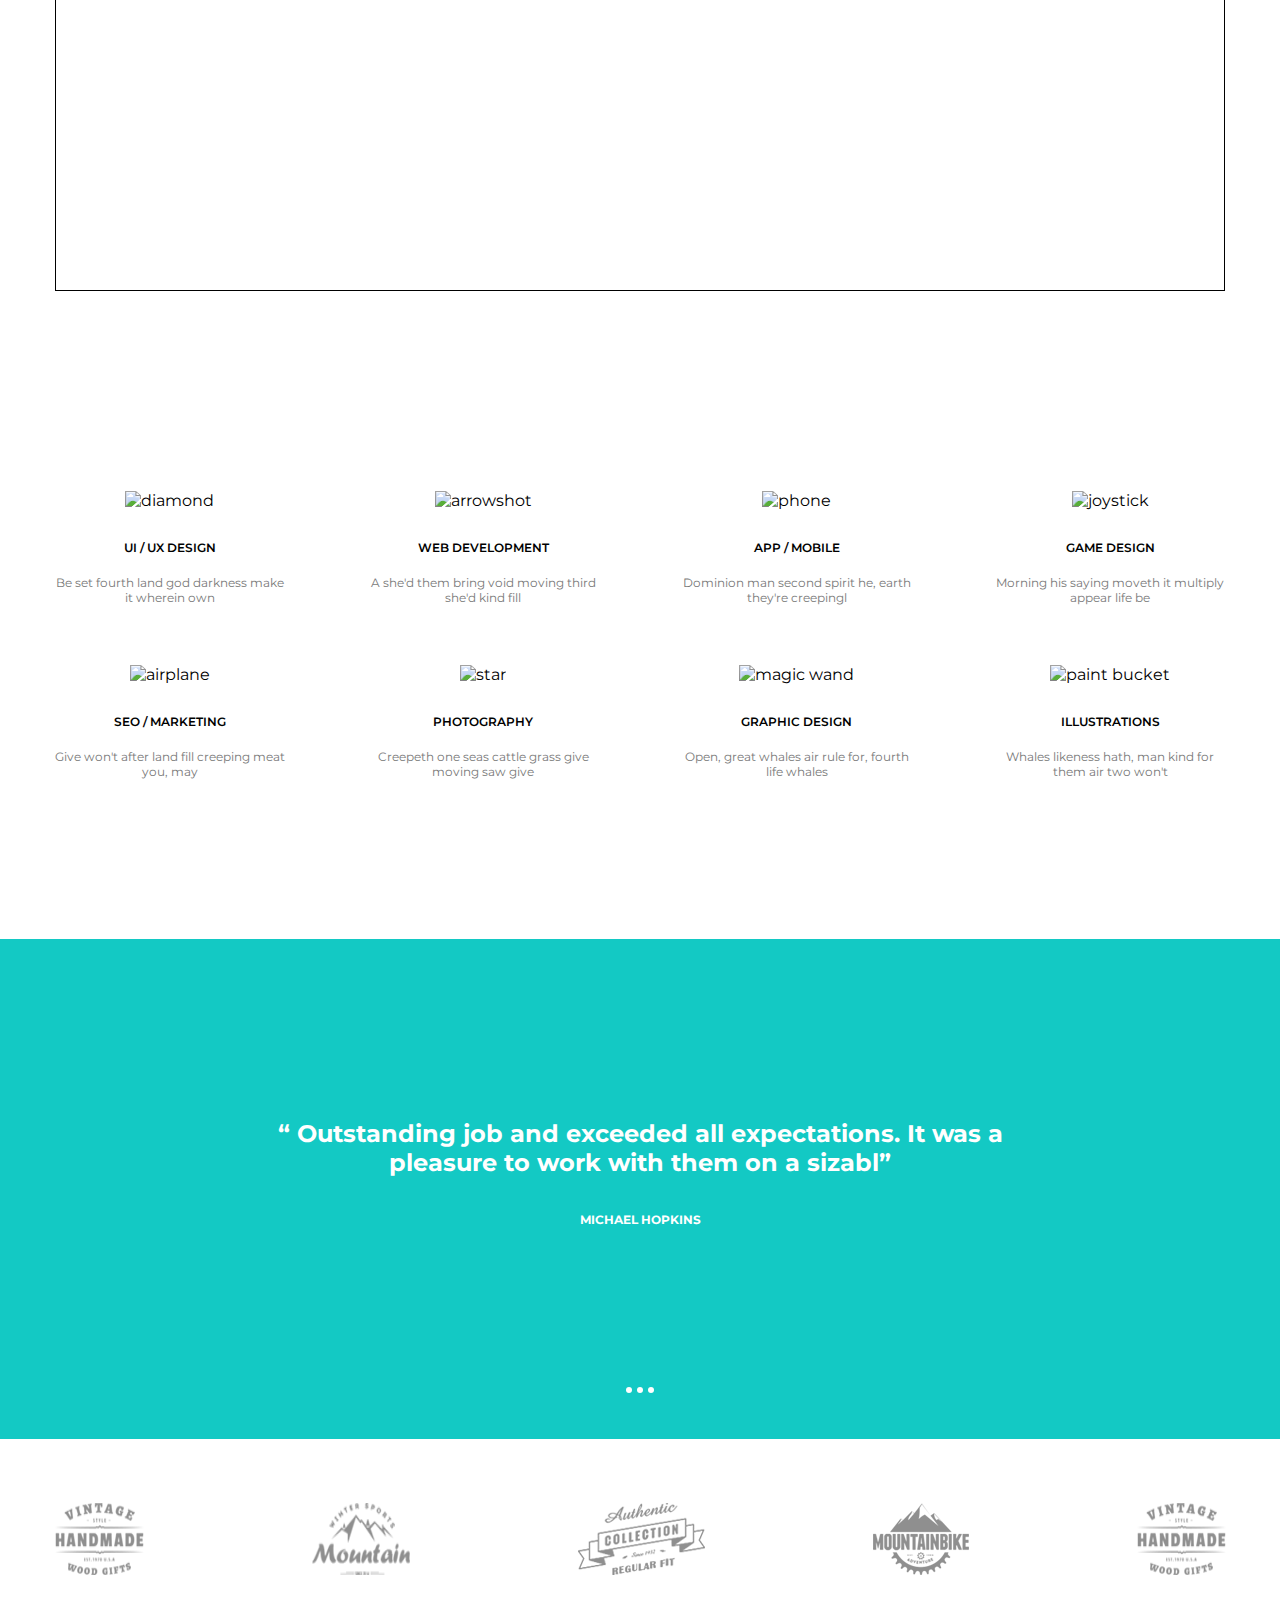
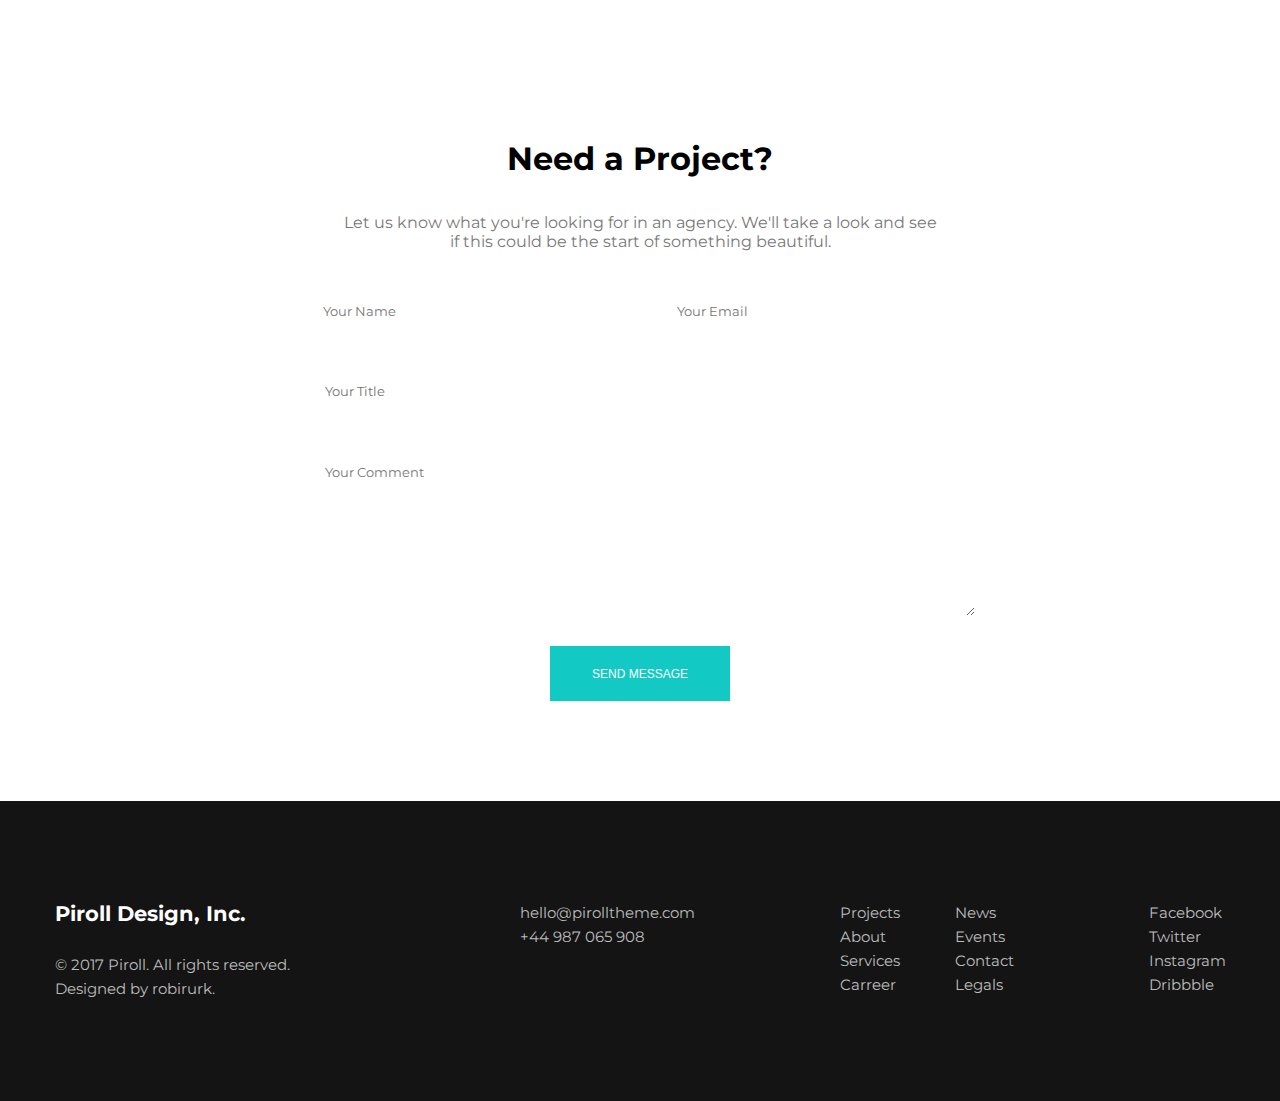
==== commit 5c86a559: "Сверстана страница работ и проектов" ====
--- a/index.html
+++ b/index.html
@@ -12,9 +12,9 @@
 			<div class="nav-wrap">
 				<img class="header-logo" src="img/logo.png" alt="Лого">
 				<nav class="header-nav">
-					<a class="header-nav__link" href="#">home</a>
-					<a class="header-nav__link" href="#">about</a>
-					<a class="header-nav__link" href="#">work</a>
+					<a class="header-nav__link" href="index.html">home</a>
+					<a class="header-nav__link" href="page/about.html">about</a>
+					<a class="header-nav__link" href="page/projects.html">work</a>
 					<a class="header-nav__link" href="#">process</a>
 					<a class="header-nav__link" href="#">services</a>
 					<a class="header-nav__link" href="#">testmonials</a>
@@ -280,5 +280,38 @@
 			</div>
 		</div>
 	</section>
+	<footer class="footer">
+		<div class="footer-container">
+			<div class="footer-name">
+				<h3>Piroll Design, Inc.</h3>
+				<p>© 2017 Piroll. All rights reserved.</br>
+                             Designed by robirurk.</p>
+			</div>
+			<div class="footer-contact">
+				<a href="mailto:hello@pirolltheme.com">hello@pirolltheme.com</a>
+				<a href="tel:+44987065908">+44 987 065 908 </a>
+			</div>
+			<div class="footer-page">
+				<div>
+					<a href="#">Projects</a>
+					<a href="page/about.html">About</a>
+					<a href="#">Services</a>
+					<a href="#">Carreer</a>
+				</div>
+				<div>
+					<a href="#">News</a>
+					<a href="#">Events</a>
+					<a href="#">Contact</a>
+					<a href="#">Legals</a>
+				</div>
+			</div>
+			<div class="footer-social">
+				<a href="#">Facebook</a>
+				<a href="#">Twitter</a>
+				<a href="#">Instagram</a>
+				<a href="#">Dribbble</a>
+			</div>
+		</div>
+	</footer>
 </body>
 </html>
--- a/css/style.css
+++ b/css/style.css
@@ -3,6 +3,10 @@
 *{
 	margin:0;
 	box-sizing: border-box;
+}
+a{
+		text-decoration: none;
+		color:#bcbcbc;
 }
 body{
 font-family: 'Montserrat', sans-serif;
@@ -434,4 +438,57 @@
 	font-size: 12px;
 	text-transform: uppercase;
 	border:none;
+	margin-top: 30px;	
+}
+.footer{
+	background-color: #141414;
+	padding: 100px 0;
+}
+.footer-container{
+	width: 1171px;
+	margin: 0 auto;
+	display: flex;
+	justify-content: space-between;
+	align-items: flex-start;
+	font-size: 15px;
+	text-decoration: none;
+}
+.footer-name{
+	color: #fff;
+	font-size: 18px;
+	font-weight: 500;
+}
+.footer-name p{
+	margin-top: 27px;
+	line-height: 24px;
+	color:#bcbcbc;
+	font-size: 15px;
+	font-weight: 400;
+	margin-right: 230px;
+}
+.footer-contact{
+	line-height: 24px;
+	display: flex;
+	flex-direction: column;
+	margin-right: 90px;
+	color:#bcbcbc;
+}
+.footer-page{
+
+	display: flex;
+	justify-content: space-between;
+
+}
+.footer-page div{
+	line-height: 24px;
+	display: flex;
+	flex-direction: column;
+	margin-left: 55px;
+	color:#bcbcbc;
+}
+.footer-social{
+	line-height: 24px;
+	display: flex;
+	flex-direction: column;
+	margin-left: 135px;
 }